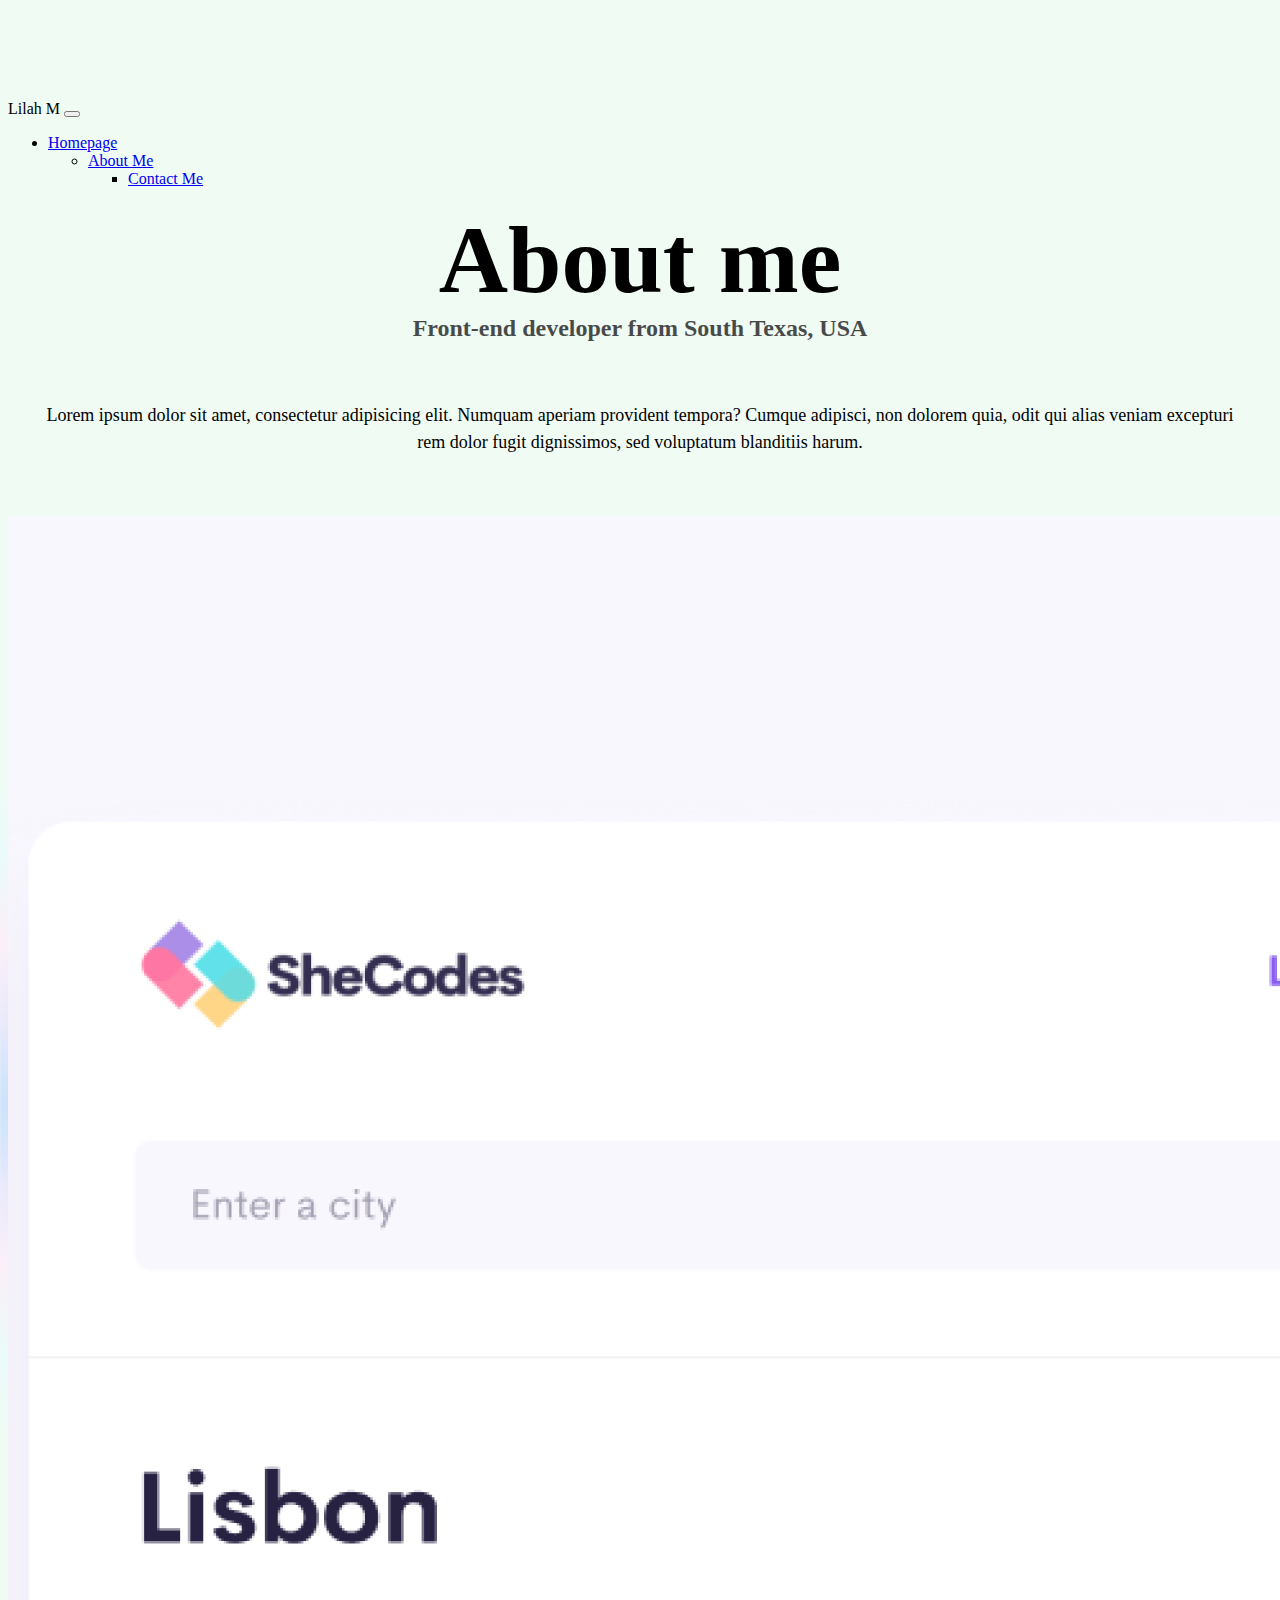
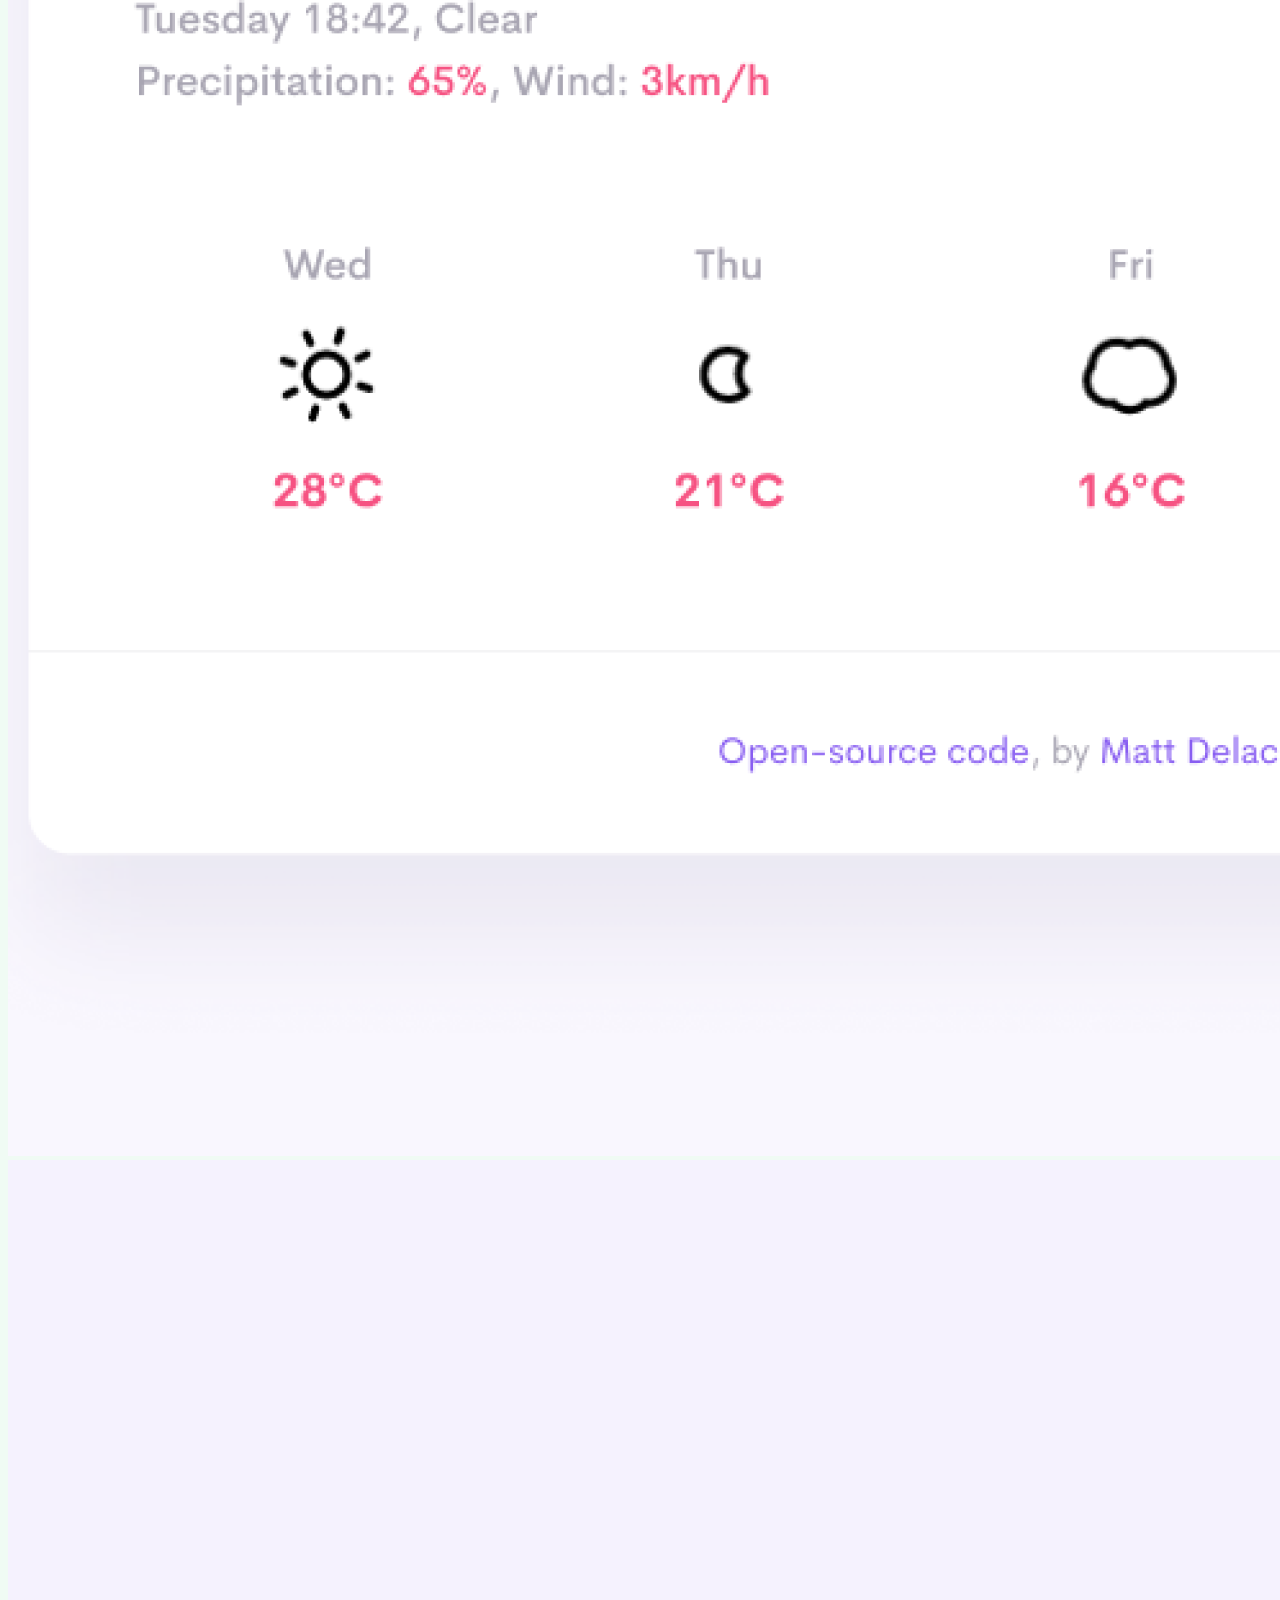
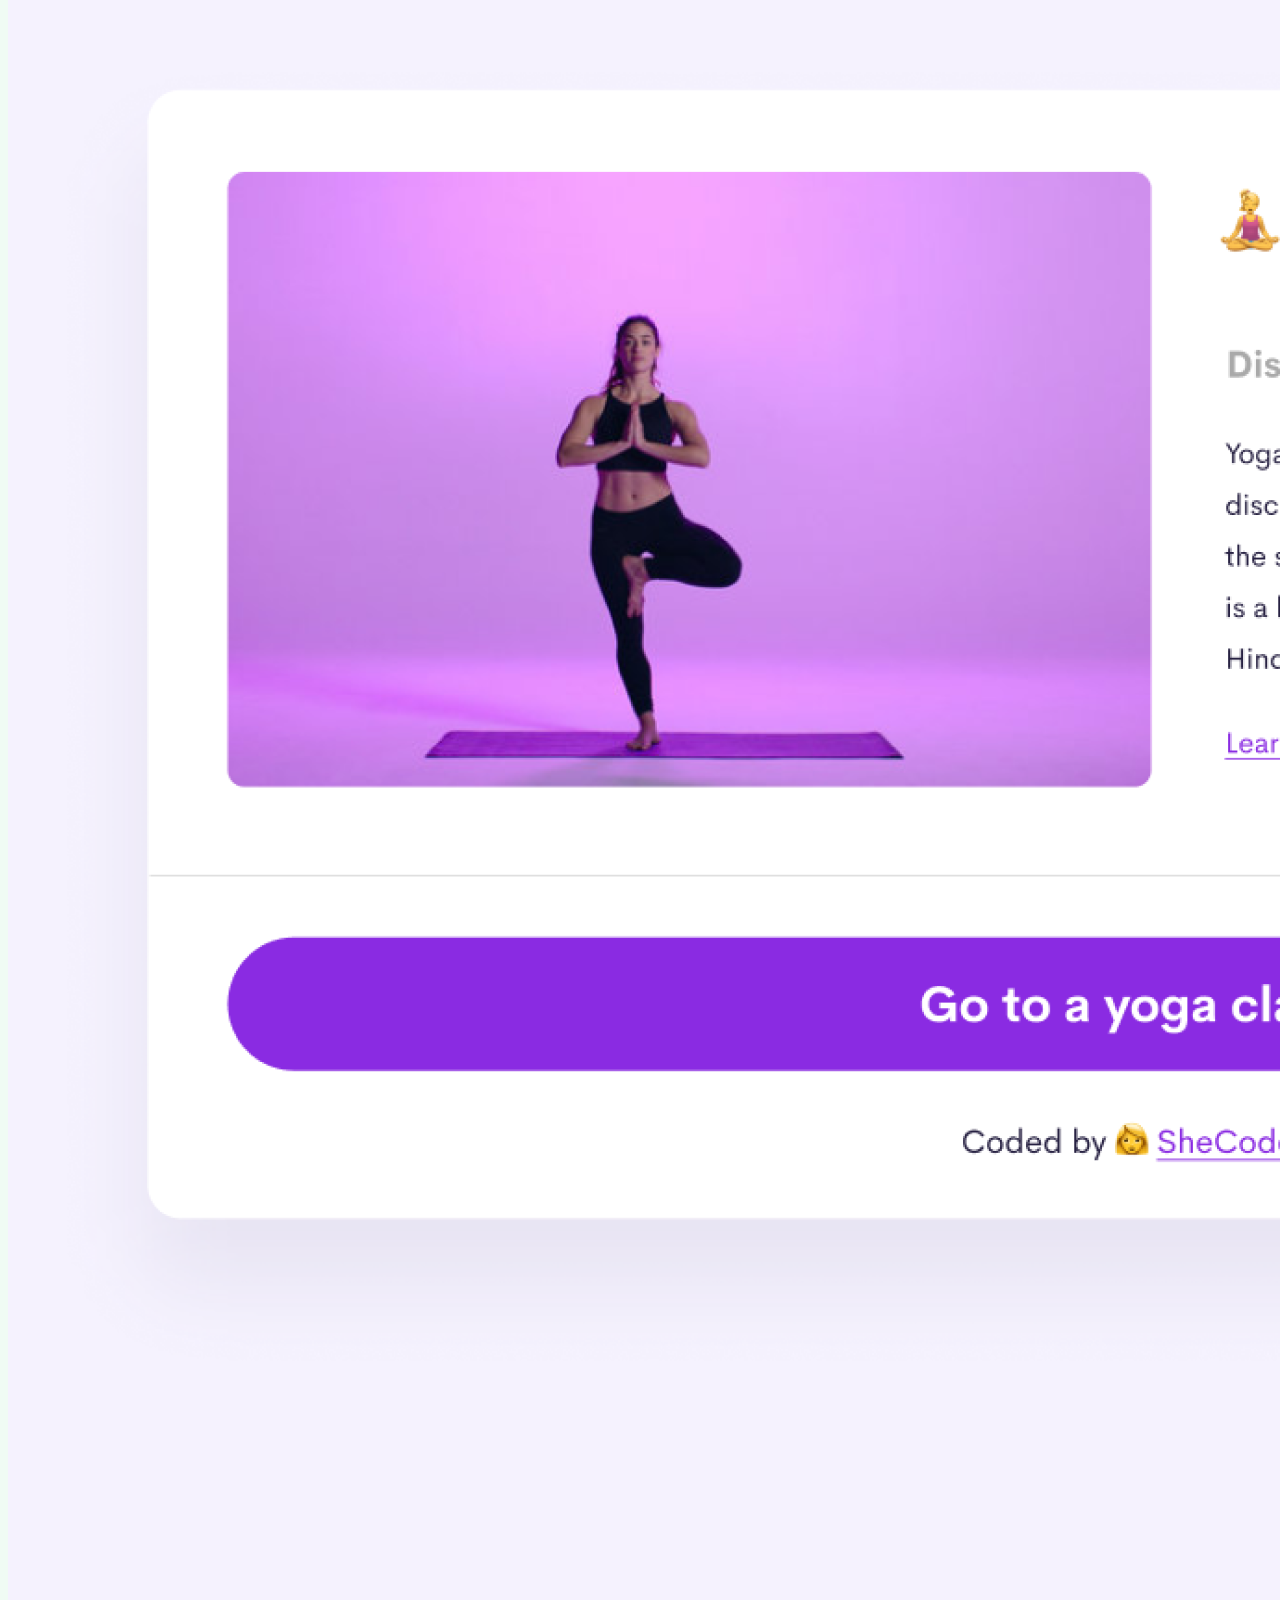
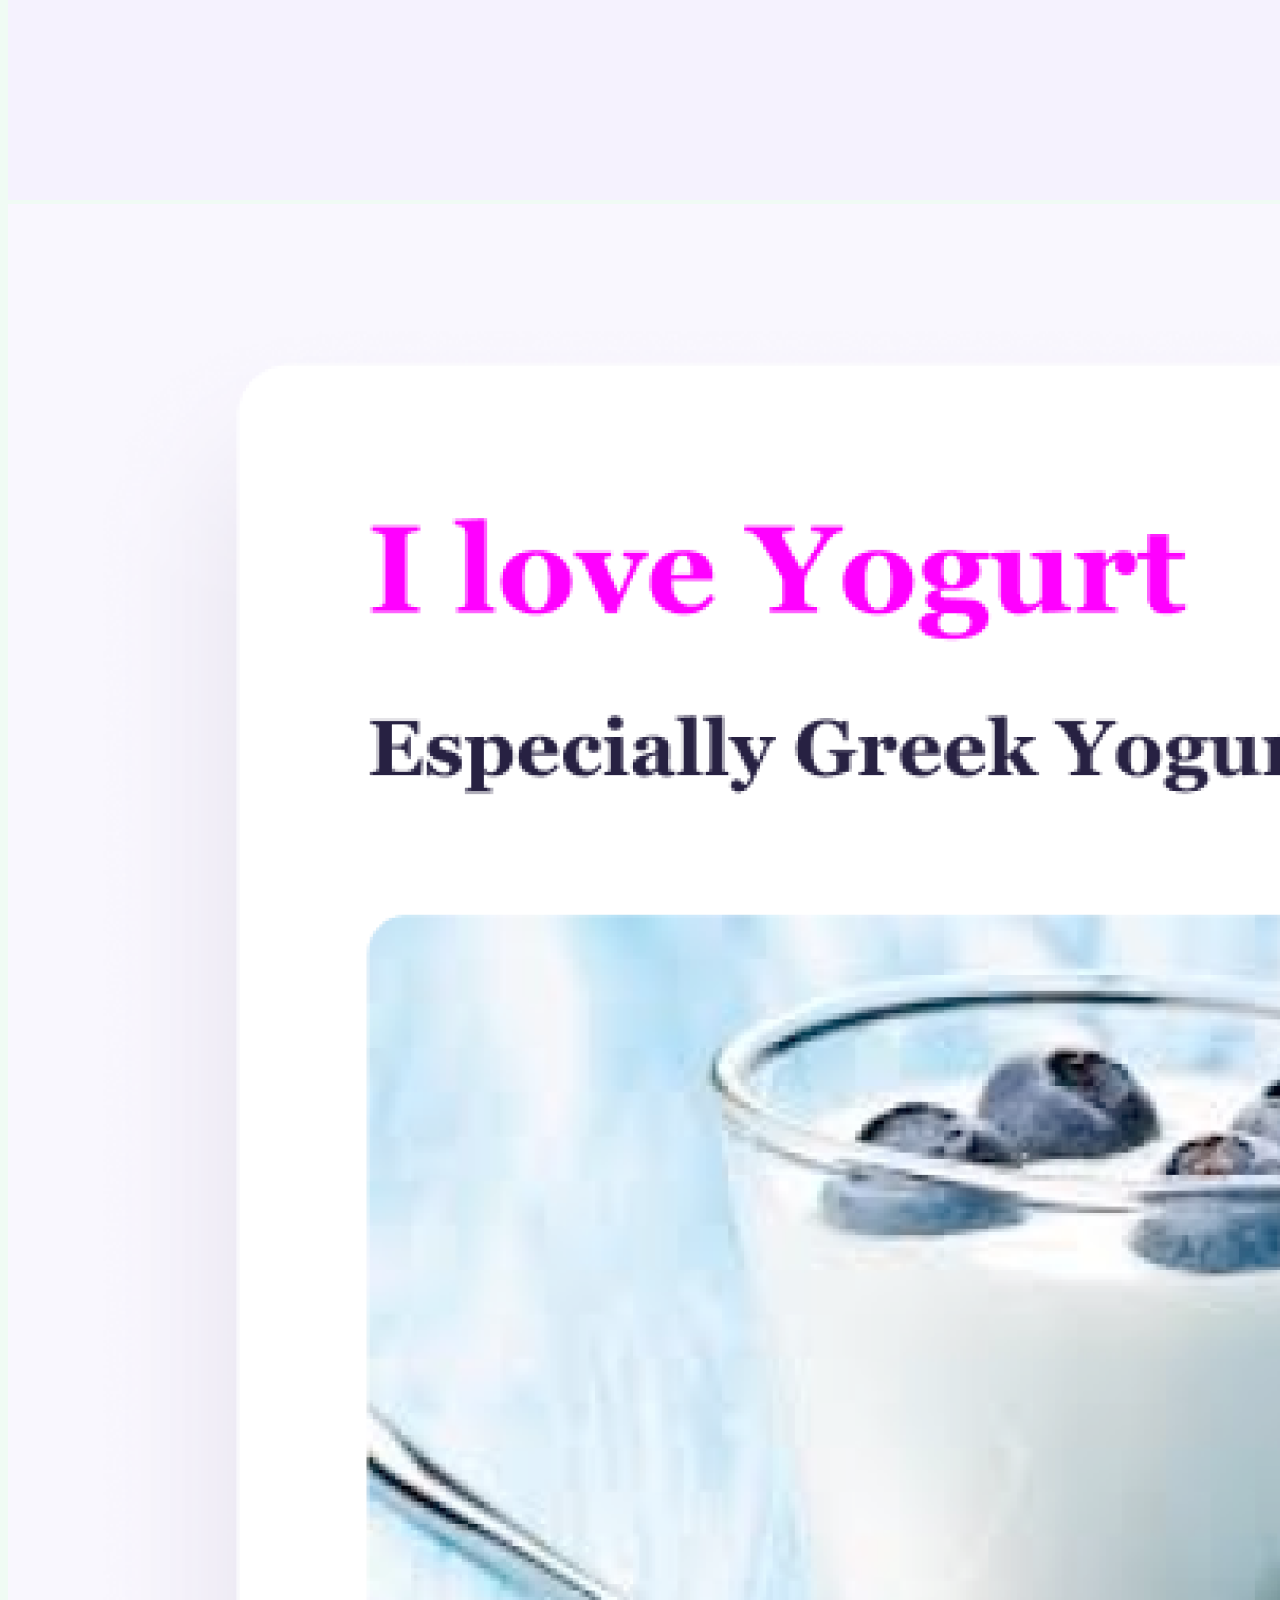
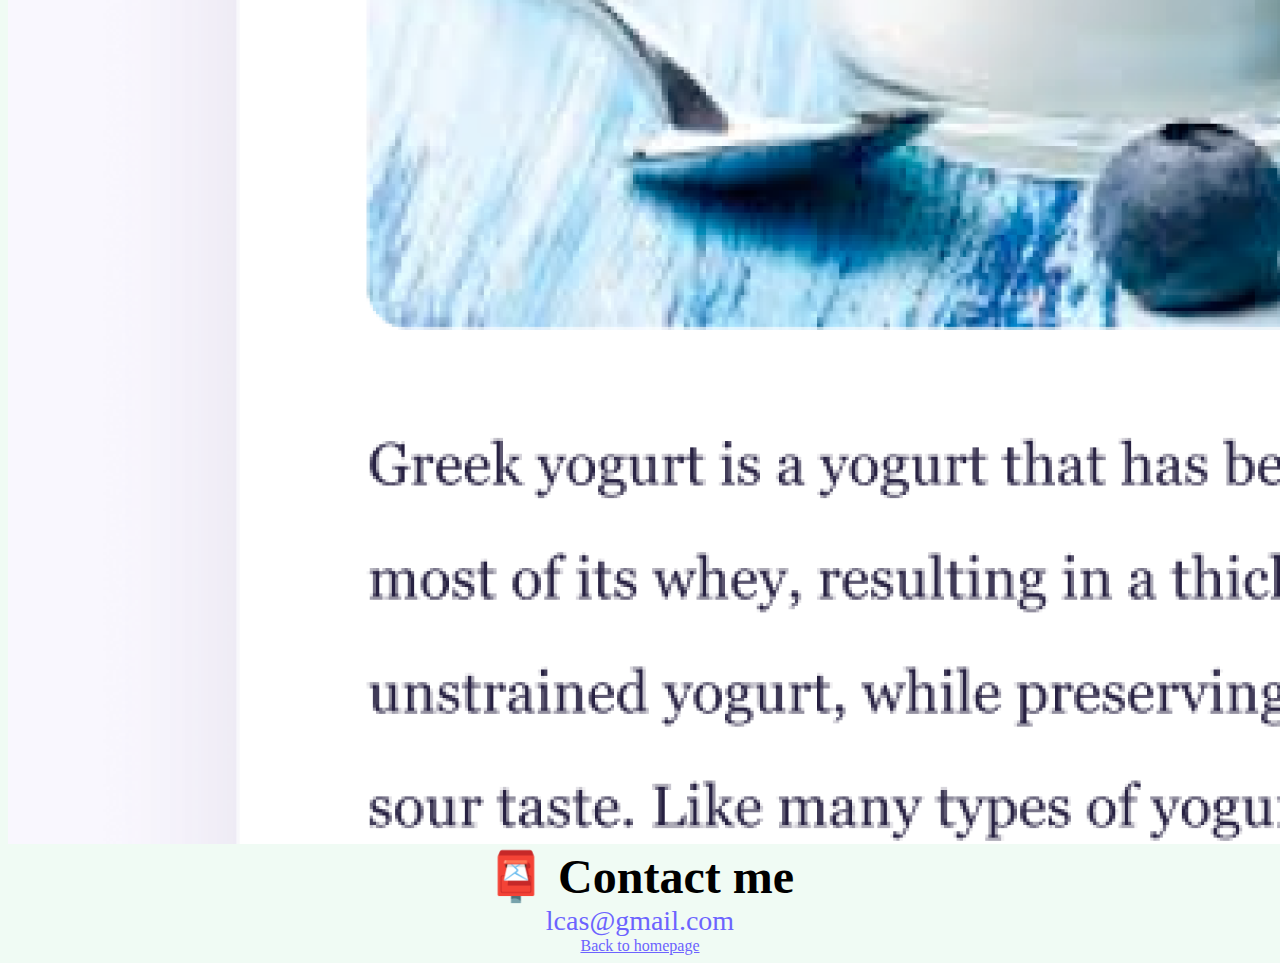
==== about.html @ 8e11b864 "update info" ====
<!DOCTYPE html>
<html lang="en">
<head>
    <meta charset="UTF-8">
    <meta http-equiv="X-UA-Compatible" content="IE=edge">
    <meta name="viewport" content="width=device-width, initial-scale=1.0">
    <link
    href="https://cdn.jsdelivr.net/npm/bootstrap@5.0.0-beta2/dist/css/bootstrap.min.css"
    rel="stylesheet"
    integrity="sha384-BmbxuPwQa2lc/FVzBcNJ7UAyJxM6wuqIj61tLrc4wSX0szH/Ev+nYRRuWlolflfl"
    crossorigin="anonymous"
  />
  <script
    src="https://cdn.jsdelivr.net/npm/bootstrap@5.0.0-beta2/dist/js/bootstrap.bundle.min.js"
    integrity="sha384-b5kHyXgcpbZJO/tY9Ul7kGkf1S0CWuKcCD38l8YkeH8z8QjE0GmW1gYU5S9FOnJ0"
    crossorigin="anonymous"
  ></script>
  <link rel="stylesheet" href="src/style.css" />
    <title>About Me  -Lilahthedeveloper.com</title>
    <meta name="description" content="Developed Web Apps"/>
</head>
<body>
    <nav class="navbar navbar-expand-lg navbar-light bg-light fixed-top">
        <span class="navbar-brand mb-0 h1">Lilah M</span>
        <button
          class="navbar-toggler"
          type="button"
          data-bs-toggle="collapse"
          data-bs-target="#navbarSupportedContent"
          aria-controls="navbarSupportedContent"
          aria-expanded="false"
          aria-label="Toggle navigation"
        >
          <span class="navbar-toggler-icon"></span>
        </button>
        <div class="collapse navbar-collapse" id="navbarSupportedContent">
            <ul class="navbar-nav mr-auto">
              <li class="nav-item">
                <a class="nav-link active" href="index.html"
                  >Homepage <span class="sr-only"></span></a
                >
              </li>
        <div class="collapse navbar-collapse" id="navbarSupportedContent">
          <ul class="navbar-nav mr-auto">
            <li class="nav-item">
              <a class="nav-link active" href="about.html"
                >About Me <span class="sr-only"></span></a
              >
            </li>
            <div class="collapse navbar-collapse" id="navbarSupportedContent">
                <ul class="navbar-nav mr-auto">
                  <li class="nav-item">
                    <a class="nav-link" href="contactme.html"
                      >Contact Me <span class="sr-only"></span></a
                    >
                  </li>
        </div>
      </nav>
  <h1 class="p-45 text-center m-15">About me</h1>
  <h3 class="p-15 text-center m-10">Front-end developer from South Texas, USA</h3>
  <div class="about-paragraphs">
    <p>
      Lorem ipsum dolor sit amet, consectetur adipisicing elit. Numquam
      aperiam provident tempora? Cumque adipisci, non dolorem quia, odit qui
      alias veniam excepturi rem dolor fugit dignissimos, sed voluptatum
      blanditiis harum.
    </p>
  </div>
  <div class="container">
    <div class="row">
      <div class="col-md-4">
        <img
          src="images/weather.png"
          class="img-fluid rounded shadow-sm p-2 border"
          title="Weather App"
        />
      </div>
      <div class="col-md-4">
        <img
          src="images/yoga.png"
          class="img-fluid rounded shadow-sm p-2 border"
          title="Yoga App"
        />
      </div>
      <div class="col-md-4">
        <img
          src="images/yogurt.png"
          class="img-fluid rounded shadow-sm p-2 border"
          title="Yogurt APP"
        />  
      </div>
    </div>
  <div id="contact" class="mt-5">
    <h2>📮 Contact me</h2>
    <a href="mailto:lcas@gmail.com" class="email-link">lcas@gmail.com </a>
  </div>
  <a href="index.html" class="homepage-link">Back to homepage</a>
    
</body>
</html>
---- src/style.css ----
:root {
    --primary-color: #6c63ff;
    --secondary-color: #f5f2fe;
    --box-shadow: 0 5px 10px rgba(0, 0, 0, 0.3);
  }
  body {
    background: radial-gradient(
      328px at 2.9% 15%,
      rgb(191, 224, 251) 0%,
      rgb(232, 233, 251) 25.8%,
      rgb(252, 239, 250) 50.8%,
      rgb(234, 251, 251) 77.6%,
      rgb(240, 251, 244) 100.7%
    );
    margin-top: 100px;
  }
  
  h1,
  h2,
  h3 {
    text-align: center;
    margin: 0;
  }
  
  h1 {
    font-size: 96px;
  }
  
  h2 {
    font-size: 48px;
  }
  
  h3 {
    font-size: 24px;
    opacity: 0.7;
  }
  
  p {
    padding: 20px;
    border-radius: 4px;
    font-size: 18px;
    line-height: 1.5;
    text-align: center;
  }
  
  .navigation-links {
    display: flex;
    margin-top: 40px;
    justify-content: center;
  }
  
  .navigation-links a {
    margin: 20px;
  }
  
  .primary-link {
    border-radius: 4px;
    padding: 20px 15px;
    text-decoration: none;
    text-transform: capitalize;
    background: var(--primary-color);
    box-shadow: var(--box-shadow);
    color: white;
  }
  
  .secondary-link {
    border-radius: 4px;
    padding: 20px 15px;
    text-decoration: none;
    text-transform: capitalize;
    color: var(--primary-color);
    border: 1px solid var(--primary-color);
  }
  
  .homepage-link {
    color: var(--primary-color);
    text-align: center;
    display: block;
  }
  
  .about-paragraphs {
    display: flex;
    margin: 30px 0;
  }
  
  .about-paragraphs p {
    margin: 10px;
  }
  
  .email-link {
    display: flex;
    justify-content: center;
    color: var(--primary-color);
    font-size: 28px;
    text-decoration: none;
  }
  
  .email-link:hover {
    text-decoration: underline;
  }
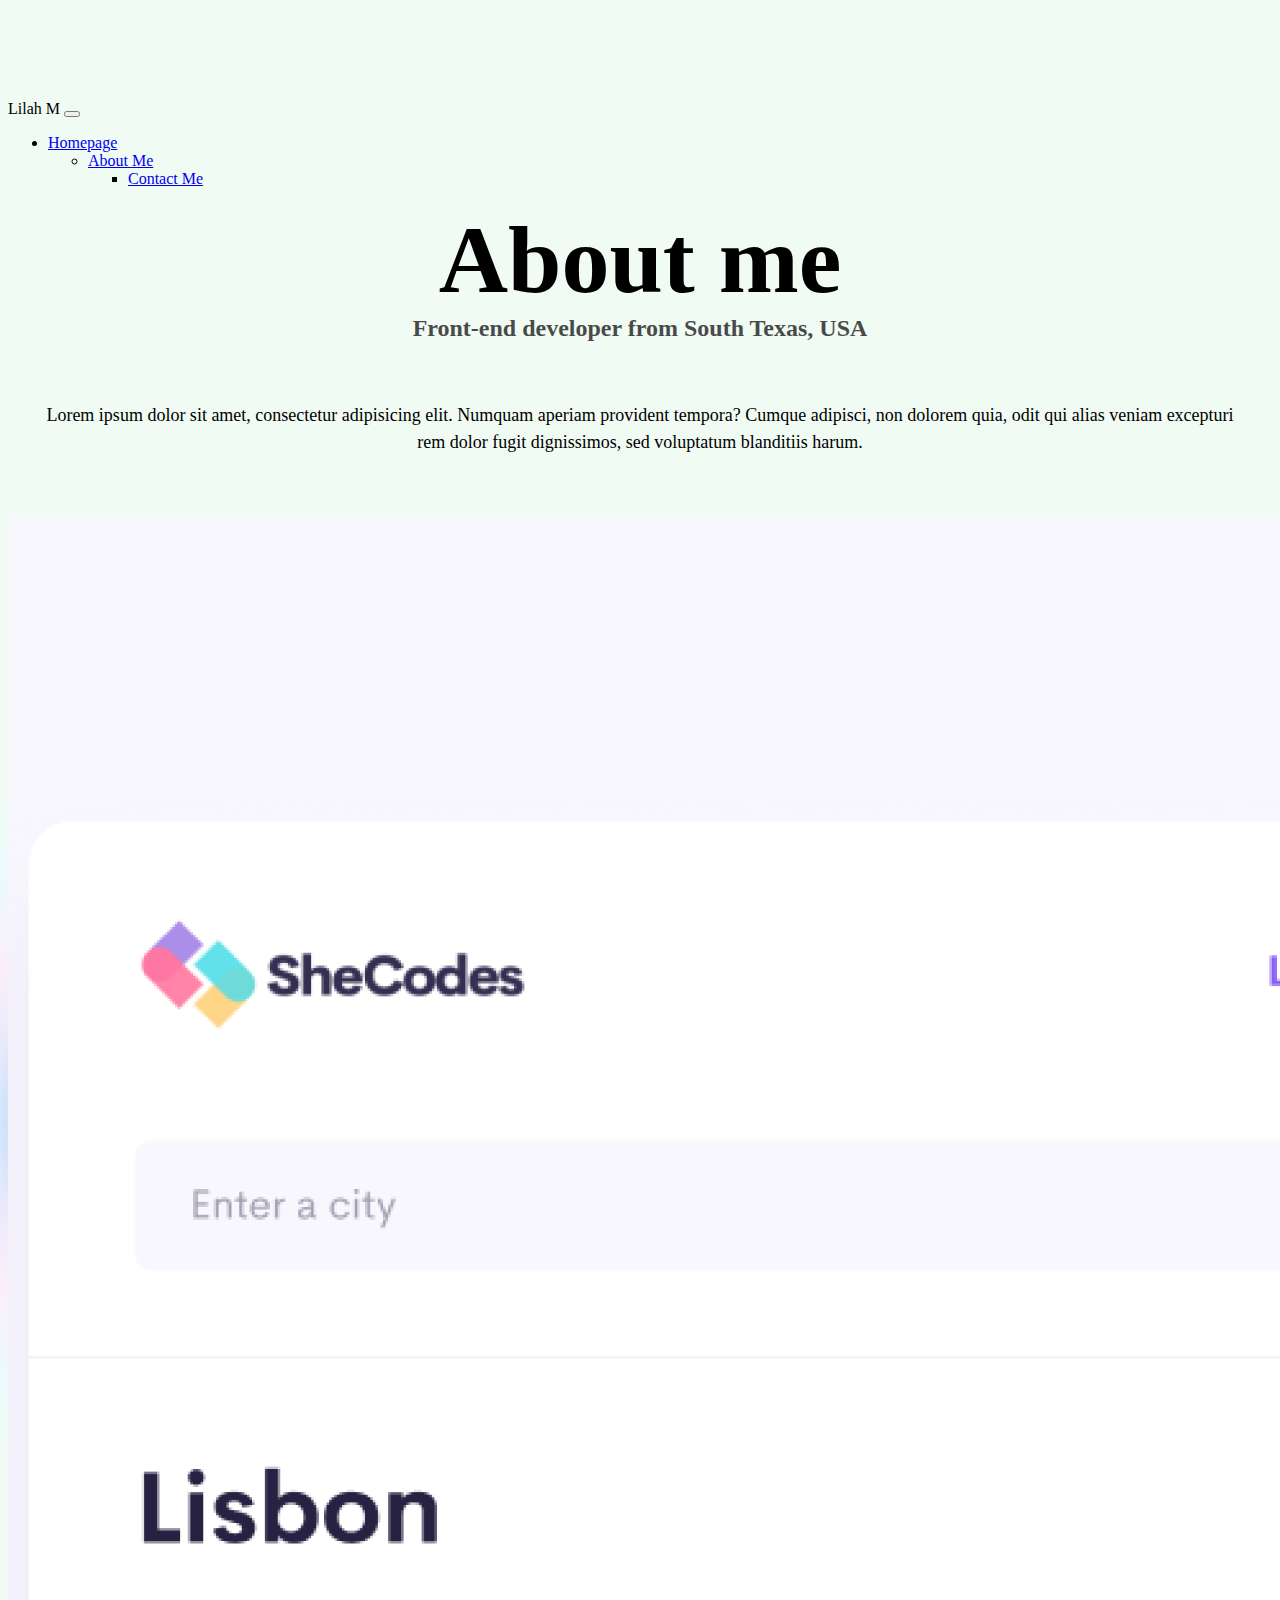
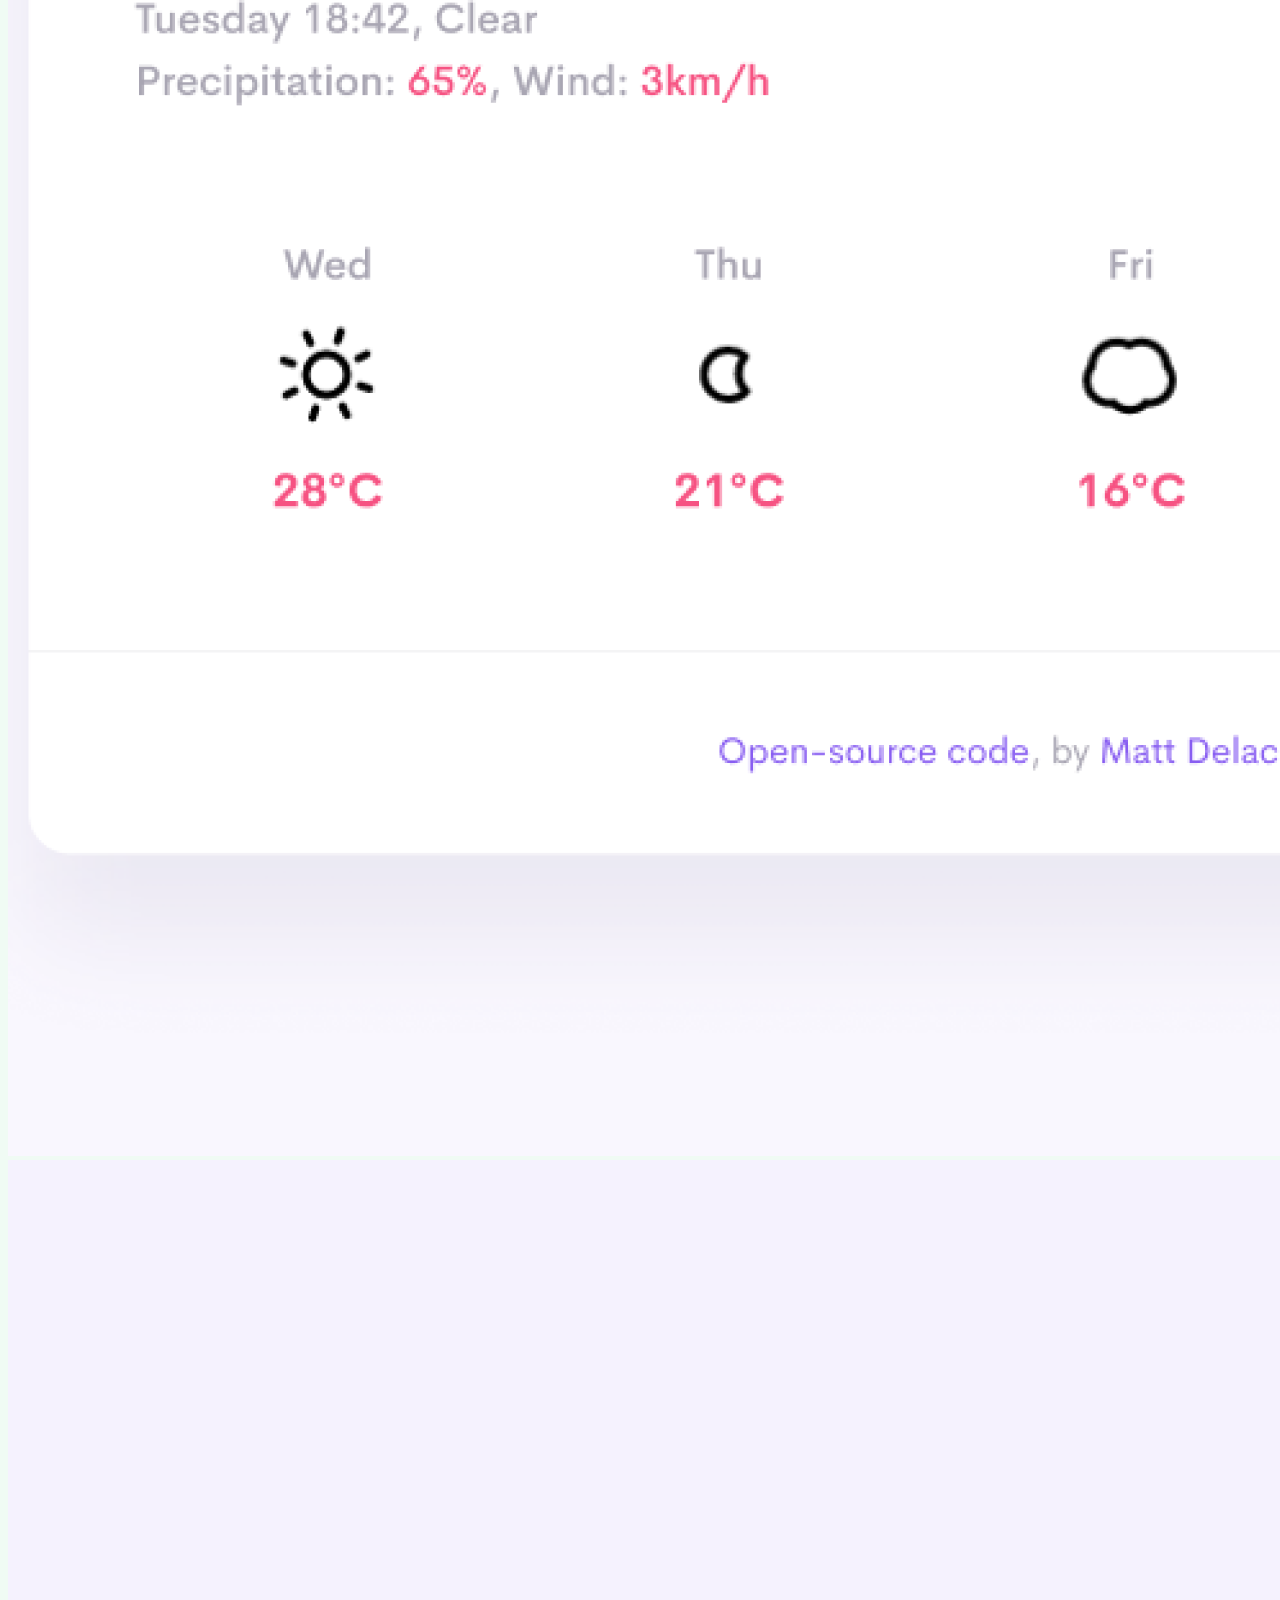
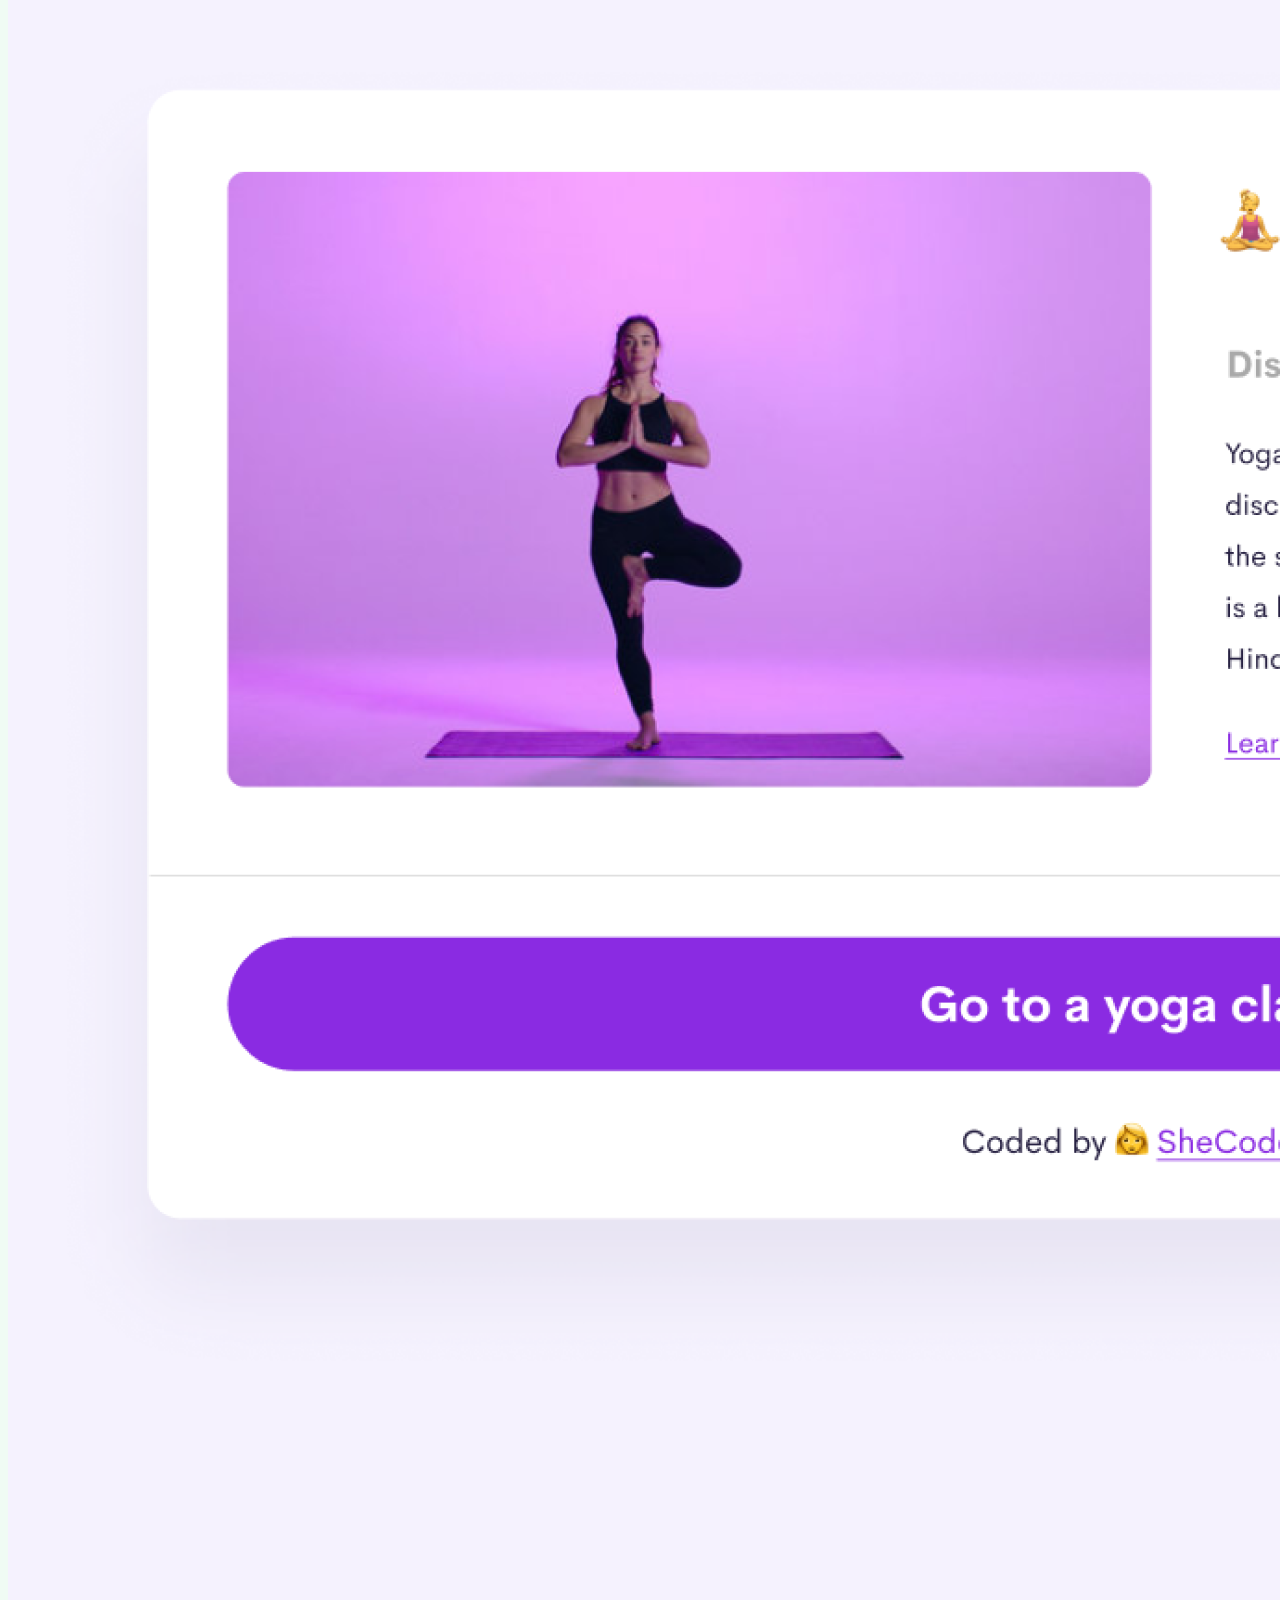
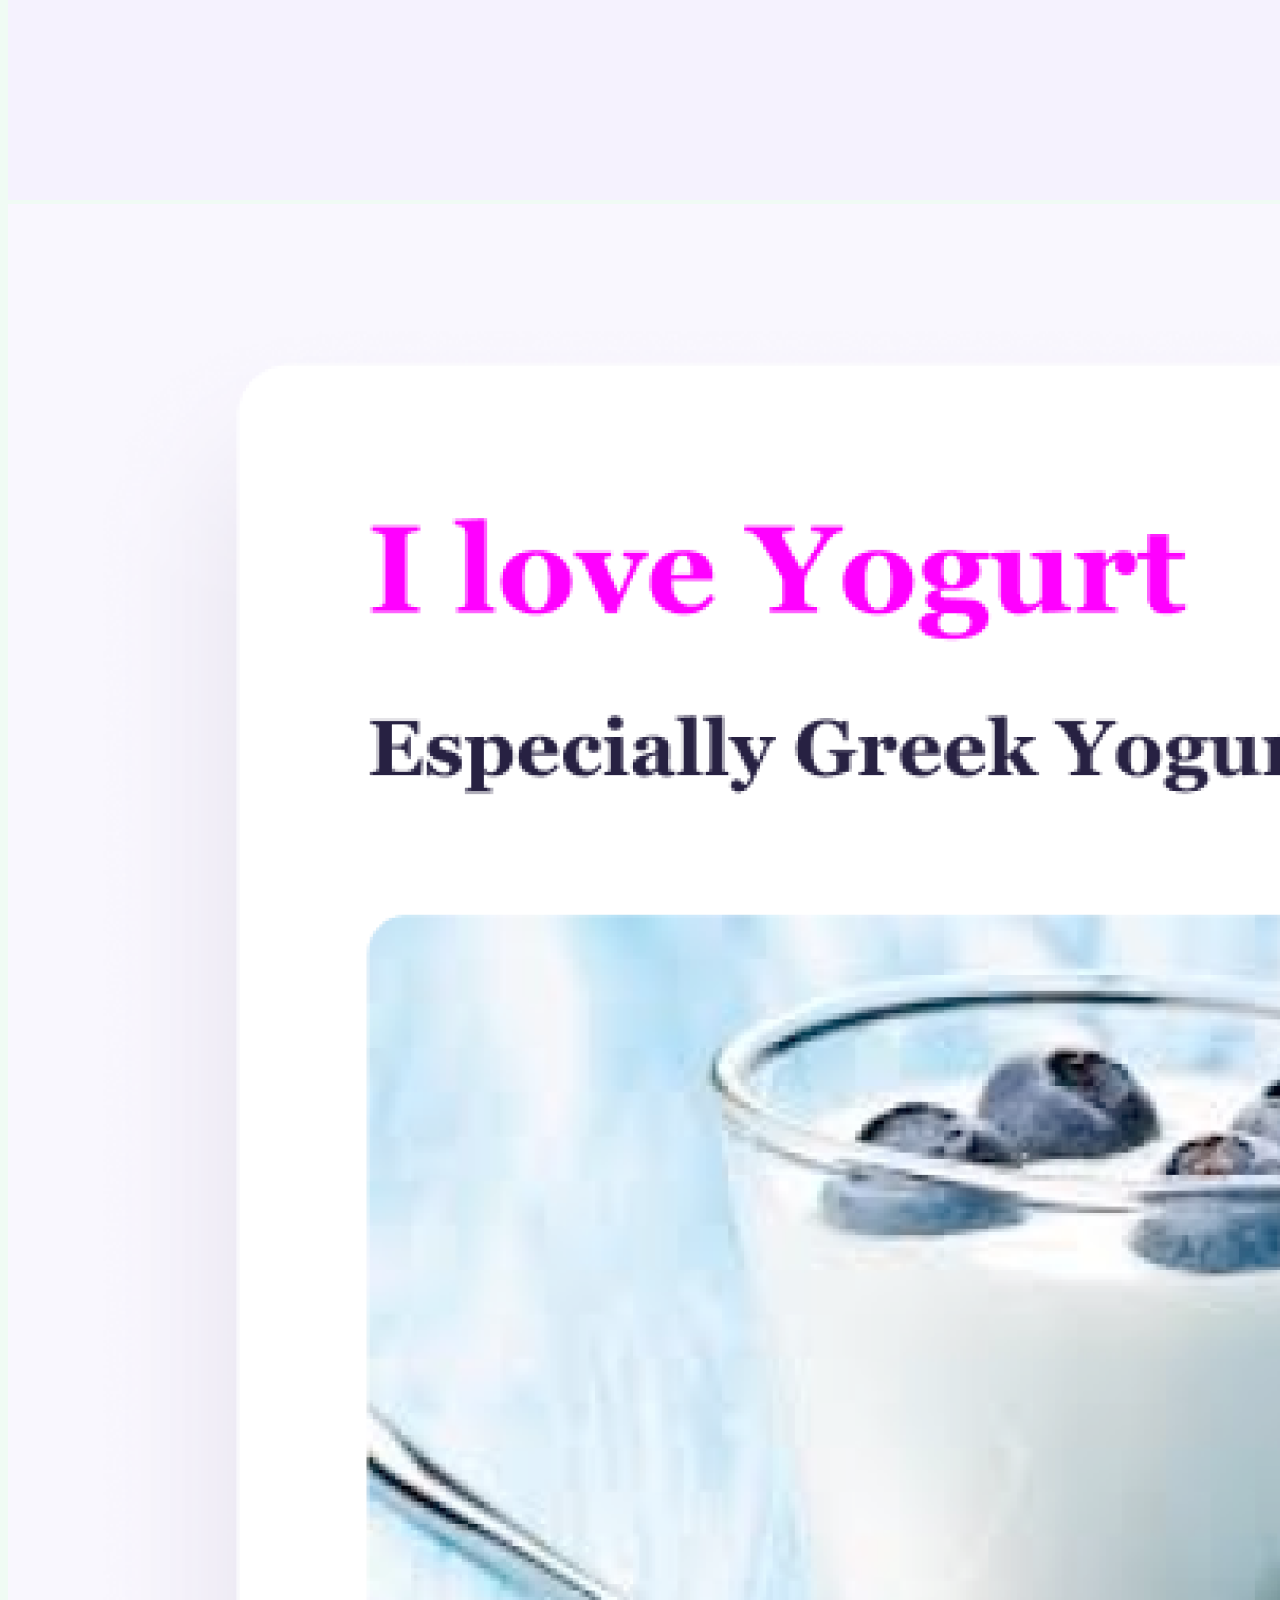
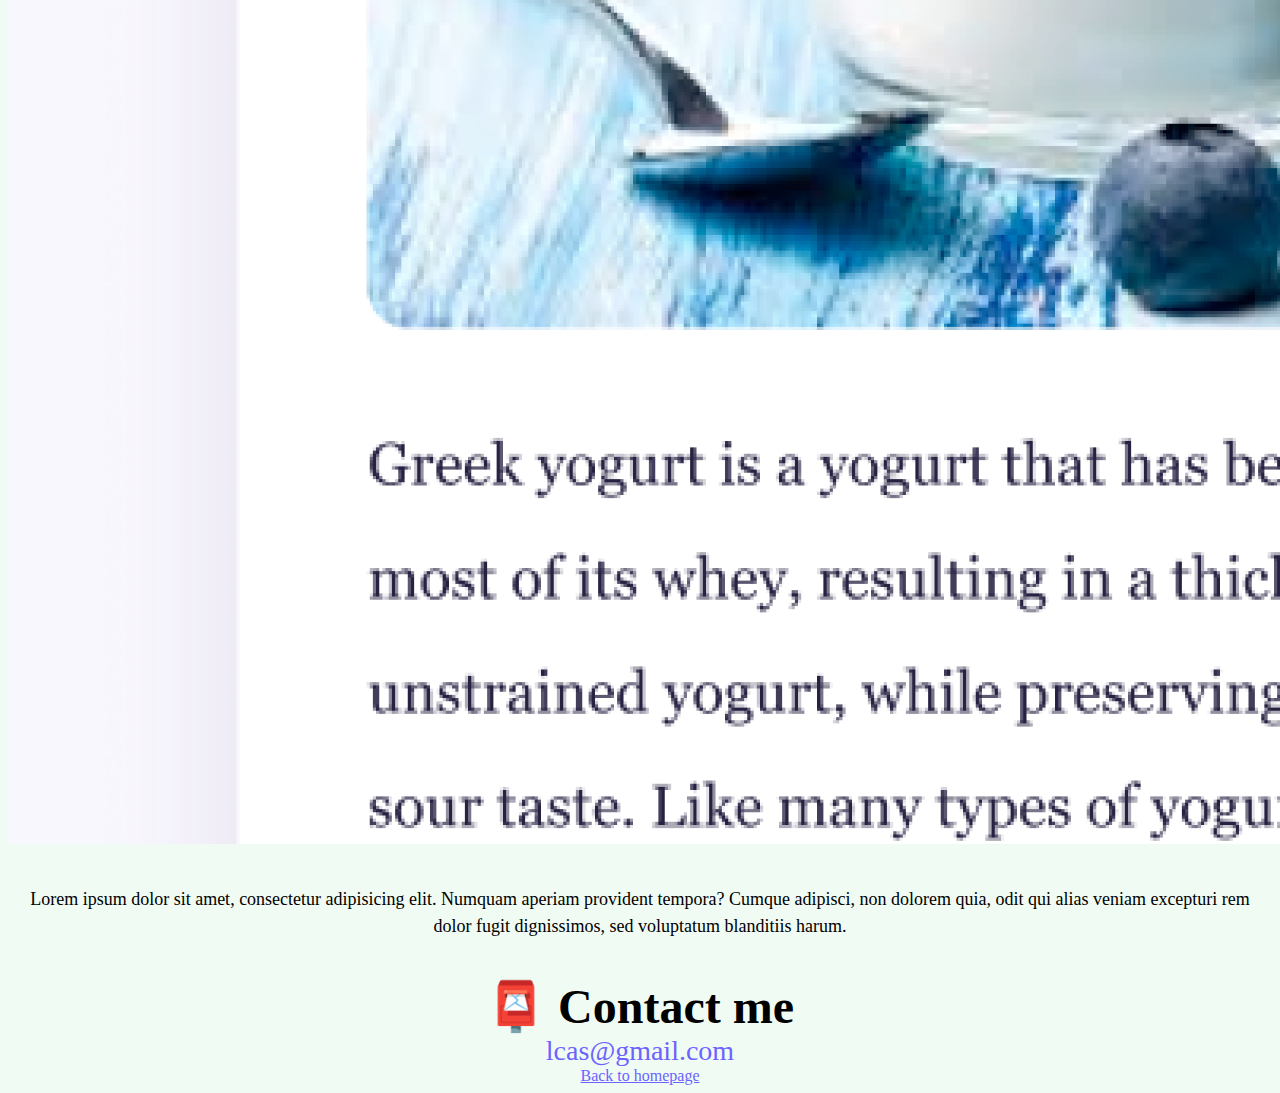
==== commit 82c4bafa: "change links to liveserver" ====
--- a/about.html
+++ b/about.html
@@ -36,21 +36,21 @@
         <div class="collapse navbar-collapse" id="navbarSupportedContent">
             <ul class="navbar-nav mr-auto">
               <li class="nav-item">
-                <a class="nav-link active" href="index.html"
+                <a class="nav-link active" href="/"
                   >Homepage <span class="sr-only"></span></a
                 >
               </li>
         <div class="collapse navbar-collapse" id="navbarSupportedContent">
           <ul class="navbar-nav mr-auto">
             <li class="nav-item">
-              <a class="nav-link active" href="about.html"
+              <a class="nav-link active" href="/about.html"
                 >About Me <span class="sr-only"></span></a
               >
             </li>
             <div class="collapse navbar-collapse" id="navbarSupportedContent">
                 <ul class="navbar-nav mr-auto">
                   <li class="nav-item">
-                    <a class="nav-link" href="contactme.html"
+                    <a class="nav-link" href="/contactme.html"
                       >Contact Me <span class="sr-only"></span></a
                     >
                   </li>
@@ -90,11 +90,17 @@
         />  
       </div>
     </div>
+    <p class="mb-15">
+      Lorem ipsum dolor sit amet, consectetur adipisicing elit. Numquam
+      aperiam provident tempora? Cumque adipisci, non dolorem quia, odit qui
+      alias veniam excepturi rem dolor fugit dignissimos, sed voluptatum
+      blanditiis harum.
+    </p>
   <div id="contact" class="mt-5">
     <h2>📮 Contact me</h2>
     <a href="mailto:lcas@gmail.com" class="email-link">lcas@gmail.com </a>
   </div>
-  <a href="index.html" class="homepage-link">Back to homepage</a>
+  <a href="/" class="homepage-link">Back to homepage</a>
     
 </body>
 </html>